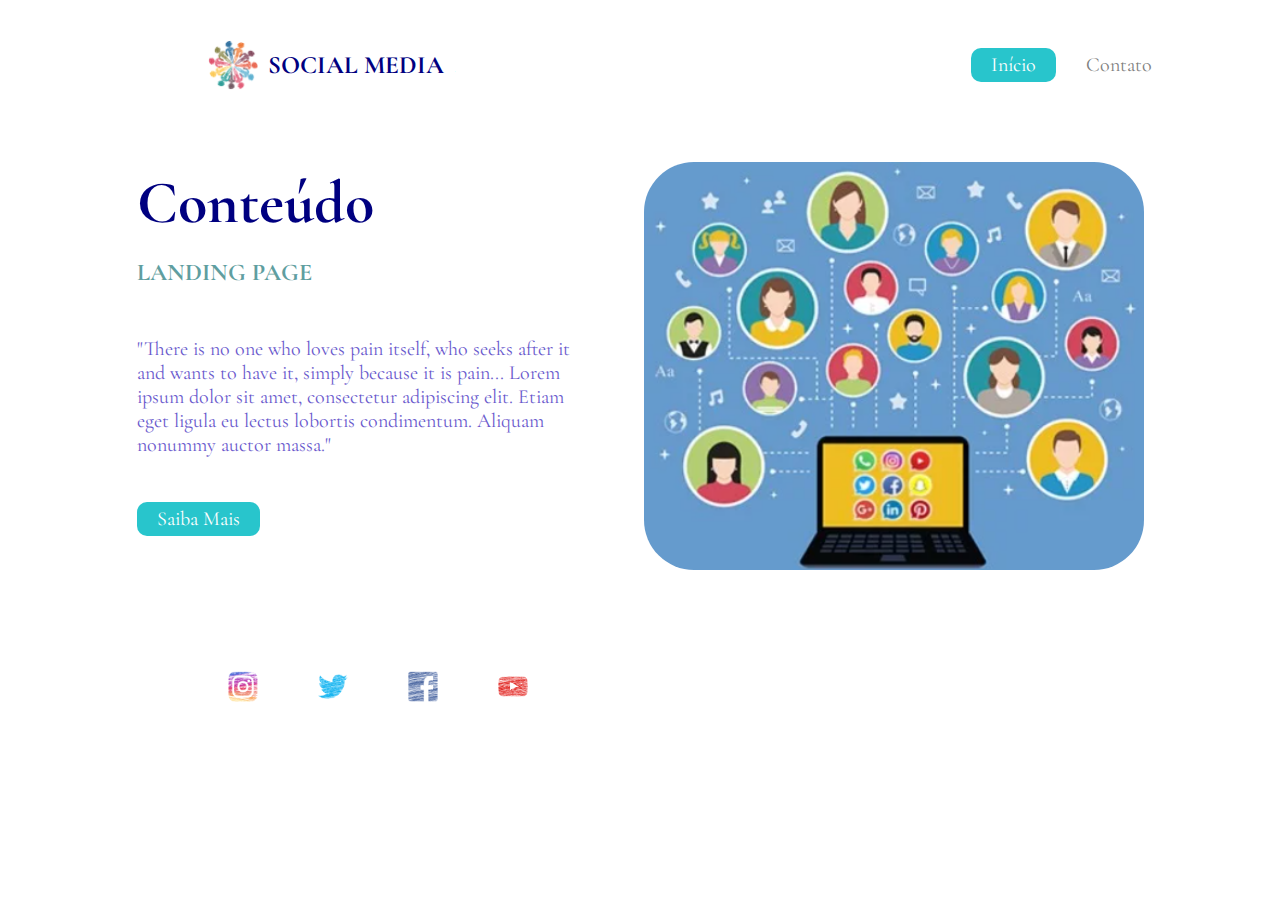
==== index.html @ 5a4efc25 "Initial commit" ====
<!DOCTYPE html>
<html lang="pt-br">
    <head>
        <meta charset="UTF-8">
        <meta http-equiv="X-UA-Compatible" content="IE=edge">
        <meta name="viewport" content="width=device-width, initial-scale=1.0">
        <link rel="stylesheet" href="style.css">
        <link rel="icon" href="imagens/logo.png">
        <script src="script.js" defer></script>
        <title>Landing Page</title>
    </head>
    <body id="home">

        <header>
            <a href="index.html">
                <div class="identity">
                    <img class="logo" src="imagens/logo.png" alt="page-logo"
                        width="50px">
                    <h1 class="company-title">Social Media</h1>
                </div>
            </a>

            <nav class="links">
                <a id="inicio" class="nav-inicio" class="nav-links" href="index.html">Início</a>
                <a href="contato.html">Contato</a>
            </nav>
        </header>

        <section class="content">
            <div class="midle">
                <h1 class="conteudo">Conteúdo</h1>
                <h2 class="landing-page">Landing Page</h2>
                <p class="paragraph">
                    "There is no one who loves pain itself, who seeks after it
                    and
                    wants to have it, simply because it is pain...
                    Lorem ipsum dolor sit amet, consectetur adipiscing elit.
                    Etiam
                    eget ligula eu lectus lobortis condimentum. Aliquam nonummy
                    auctor massa."
                </p>
                <a href="#" class="saiba-mais">Saiba Mais</a>
            </div>

            <div class="image">
                <img src="imagens/media.png" alt="social-tree" width="500px">
            </div>
        </section>

        <footer>
            <div class="socials">

                <li>
                    <a href="#" class="social"><img
                            src="imagens/instagram-logo.png"
                            alt="instagram-logo" width="40px">
                    </a>
                </li>

                <li>
                    <a href="#" class="social"><img
                            src="imagens/twitter-logo.png"
                            alt="twitter-logo" width="40px">
                    </a>
                </li>

                <li>
                    <a href="#" class="social">
                        <img src="imagens/facebook-logo.png" alt="facebook-logo"
                            width="40px">
                    </a>
                </li>

                <li>
                    <a href="#" class="social"><img
                            src="imagens/youtube-logo.png"
                            alt="youtube-logo" width="40px">
                    </a>
                </li>

            </div>
        </footer>

    </body>
</html>
---- style.css ----
@import url('https://fonts.googleapis.com/css2?family=Cormorant+Garamond:wght@500&display=swap');

* {
    font-size: 20px;
    font-family: 'Cormorant Garamond', serif;
}

header {
    display: flex;
    align-items: center;
    justify-content: space-between;
}

li {
    list-style: none;
    margin-right: 20px;
    display: inline;
    float: right;
}

a {
    text-decoration: none;
    color: gray;
    border-radius: 10px;
    padding: 5px 20px;
}

p {
    color: slateblue;
    width: 450px;
}

input, textarea {
    border: 1px solid #87ccd0;
    border-radius: 5px;
    margin-bottom: 20px;
    padding: 5px;
}

input::placeholder {
    padding: 10px;
}

label {
    font-weight: bold;
}

.identity {
    display: flex;
    align-items: center;
    margin-top: 20px;
    margin-left: 180px;
}

.logo {
    margin-right: 10px;
}

.company-title {
    text-transform: uppercase;
    font-weight: bold;
    font-size: 25px;
    color: navy;
}

.links {
    margin-top: 20px;
    margin-right: 100px;
    display: flex;
    flex-direction: reverse;
}

.links a:hover {
    background-color: #28C5CC;
    color: white;
}

.nav-inicio {
    margin-right: 10px;
}

.content {
    display: flex;
    align-items: center;
    justify-content: space-around;
    margin-top: 55px;
}

.midle {
    margin-left: 100px;
    margin-bottom: 50px;
}

.conteudo {
    font-size: 60px;
    margin-bottom: 5px;
    margin-top: 10px;
    color: navy;
}

.landing-page {
    text-transform: uppercase;
    color: cadetblue;
    font-size: larger;
}

.paragraph {
    margin-top: 50px;
    margin-bottom: 50px;
}

.saiba-mais {
    background-color: #28C5CC;
    color: white;
}

.image {
    margin-right: 100px;
}

.image img {
    border-radius: 50px;
}

.socials {
    display: flex;
    align-items: center;
    justify-content: center;
    margin-top: 90px;
    margin-left: 180px;
    width: 400px;
}

.social {
    background: none;
}

.social img {
    width: 30px;
}

.fields {
    border: 2px solid #87ccd0cc;
    border-radius: 10px;
    display: flex;
    flex-direction: column;
    padding: 20px;
    width: 600px;
    height: 500px;
}

.btn {
    background-color: #28C5CC;
    color: white;
    border: none;
    border-radius: 5px;
    width: 100px;
    padding: 5px;
    cursor: pointer;
}

.content-contact {
    display: flex;
    align-items: center;
    justify-content: space-around;
    margin-top: 5px;
}

.socials-contact {
    display: flex;
    align-items: center;
    justify-content: center;
    margin-top: 15px;
    margin-left: 180px;
    width: 400px;
}

.current-page {
    background-color: #28C5CC;
    color: white;
}
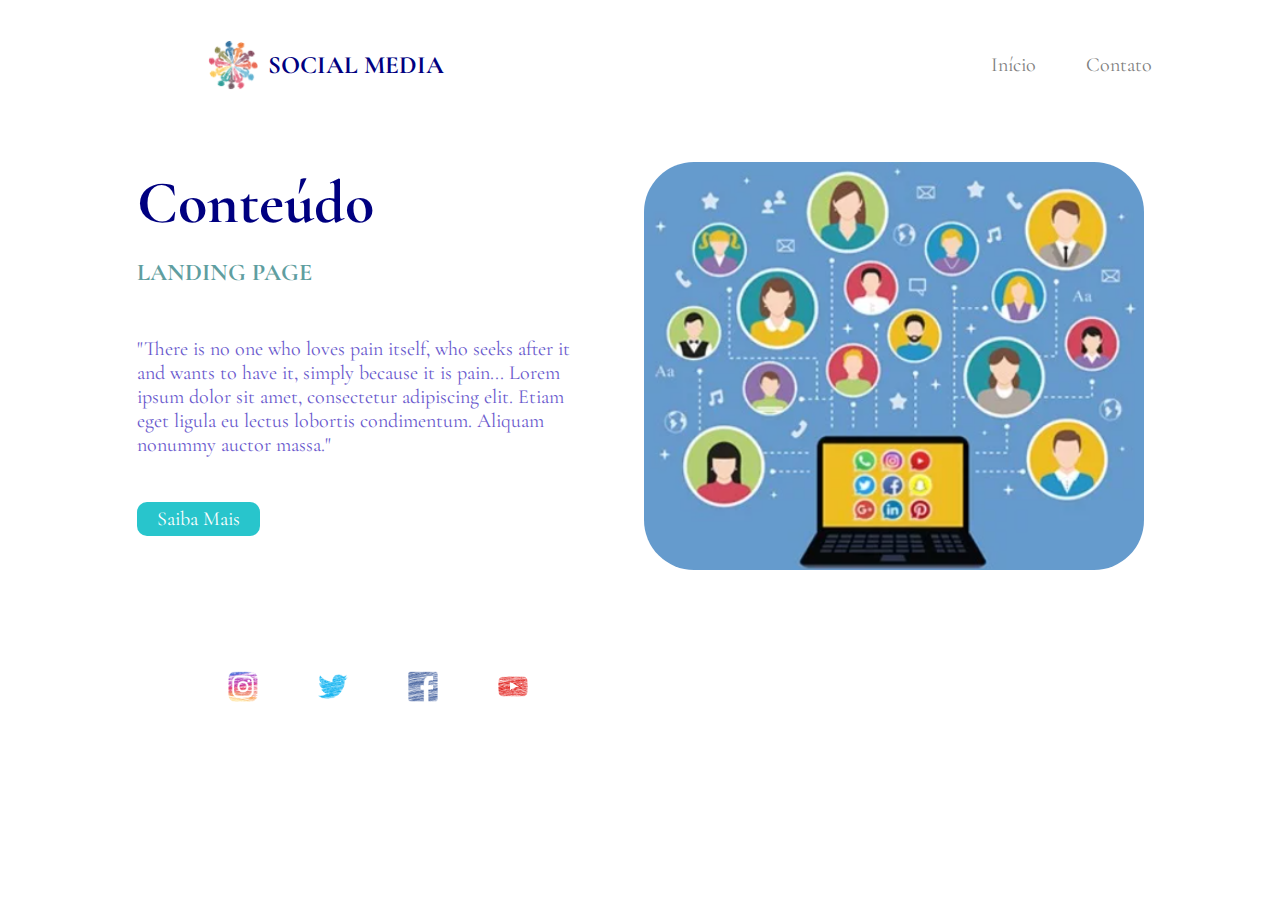
==== commit 0adc31c3: "update js" ====
--- a/index.html
+++ b/index.html
@@ -22,7 +22,7 @@
 
             <nav class="links">
                 <a id="inicio" class="nav-inicio" class="nav-links" href="index.html">Início</a>
-                <a href="contato.html">Contato</a>
+                <a id="contato" href="contato.html">Contato</a>
             </nav>
         </header>
 
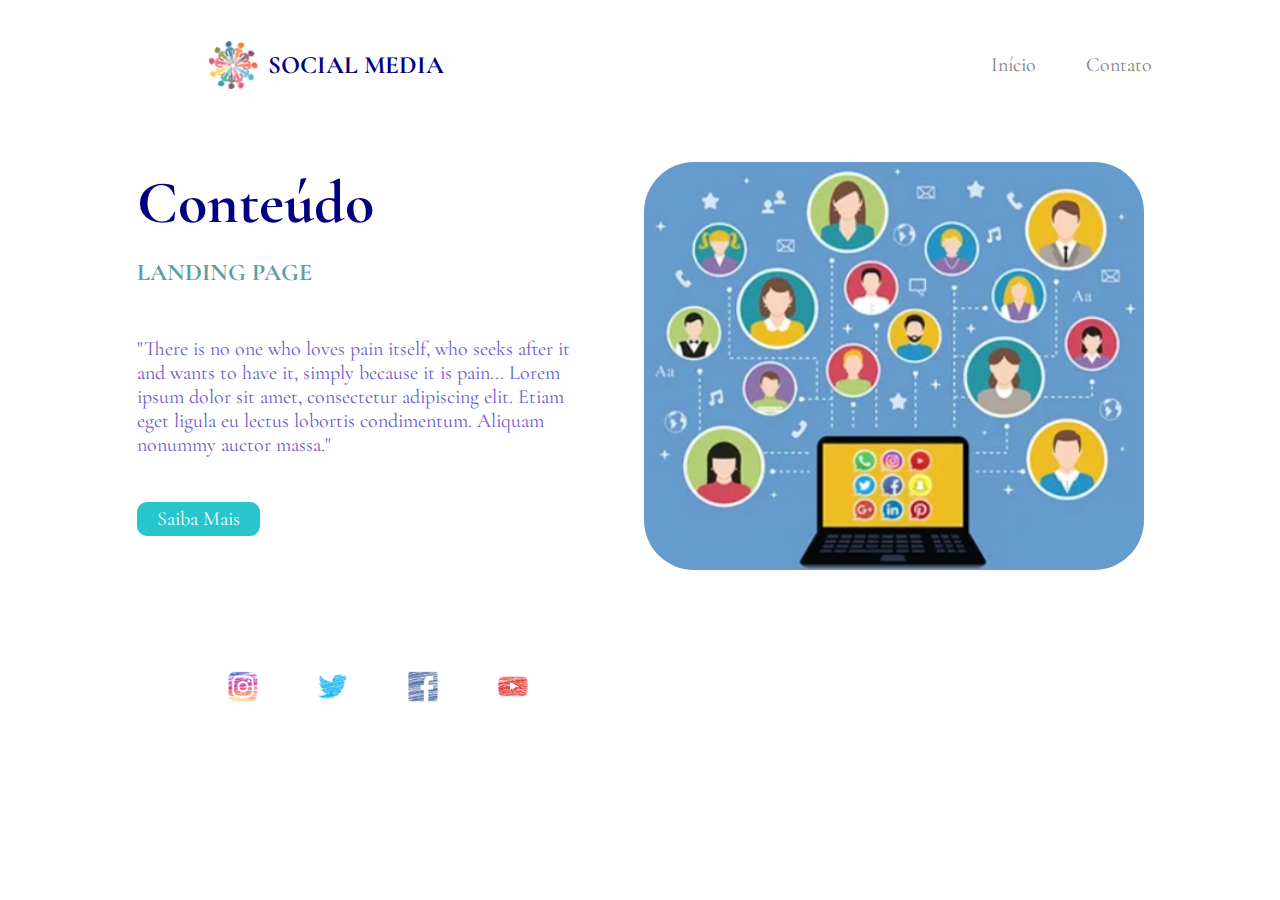
==== commit a8326873: "update assinatura" ====
--- a/index.html
+++ b/index.html
@@ -5,6 +5,7 @@
         <meta http-equiv="X-UA-Compatible" content="IE=edge">
         <meta name="viewport" content="width=device-width, initial-scale=1.0">
         <link rel="stylesheet" href="style.css">
+        <meta name="author" content="KlaynMolina">
         <link rel="icon" href="imagens/logo.png">
         <script src="script.js" defer></script>
         <title>Landing Page</title>
@@ -51,21 +52,21 @@
             <div class="socials">
 
                 <li>
-                    <a href="#" class="social"><img
+                    <a href="https://www.instagram.com/" class="social"><img
                             src="imagens/instagram-logo.png"
                             alt="instagram-logo" width="40px">
                     </a>
                 </li>
 
                 <li>
-                    <a href="#" class="social"><img
+                    <a href="https://twitter.com/" class="social"><img
                             src="imagens/twitter-logo.png"
                             alt="twitter-logo" width="40px">
                     </a>
                 </li>
 
                 <li>
-                    <a href="#" class="social">
+                    <a href="https://www.facebook.com/" class="social">
                         <img src="imagens/facebook-logo.png" alt="facebook-logo"
                             width="40px">
                     </a>
